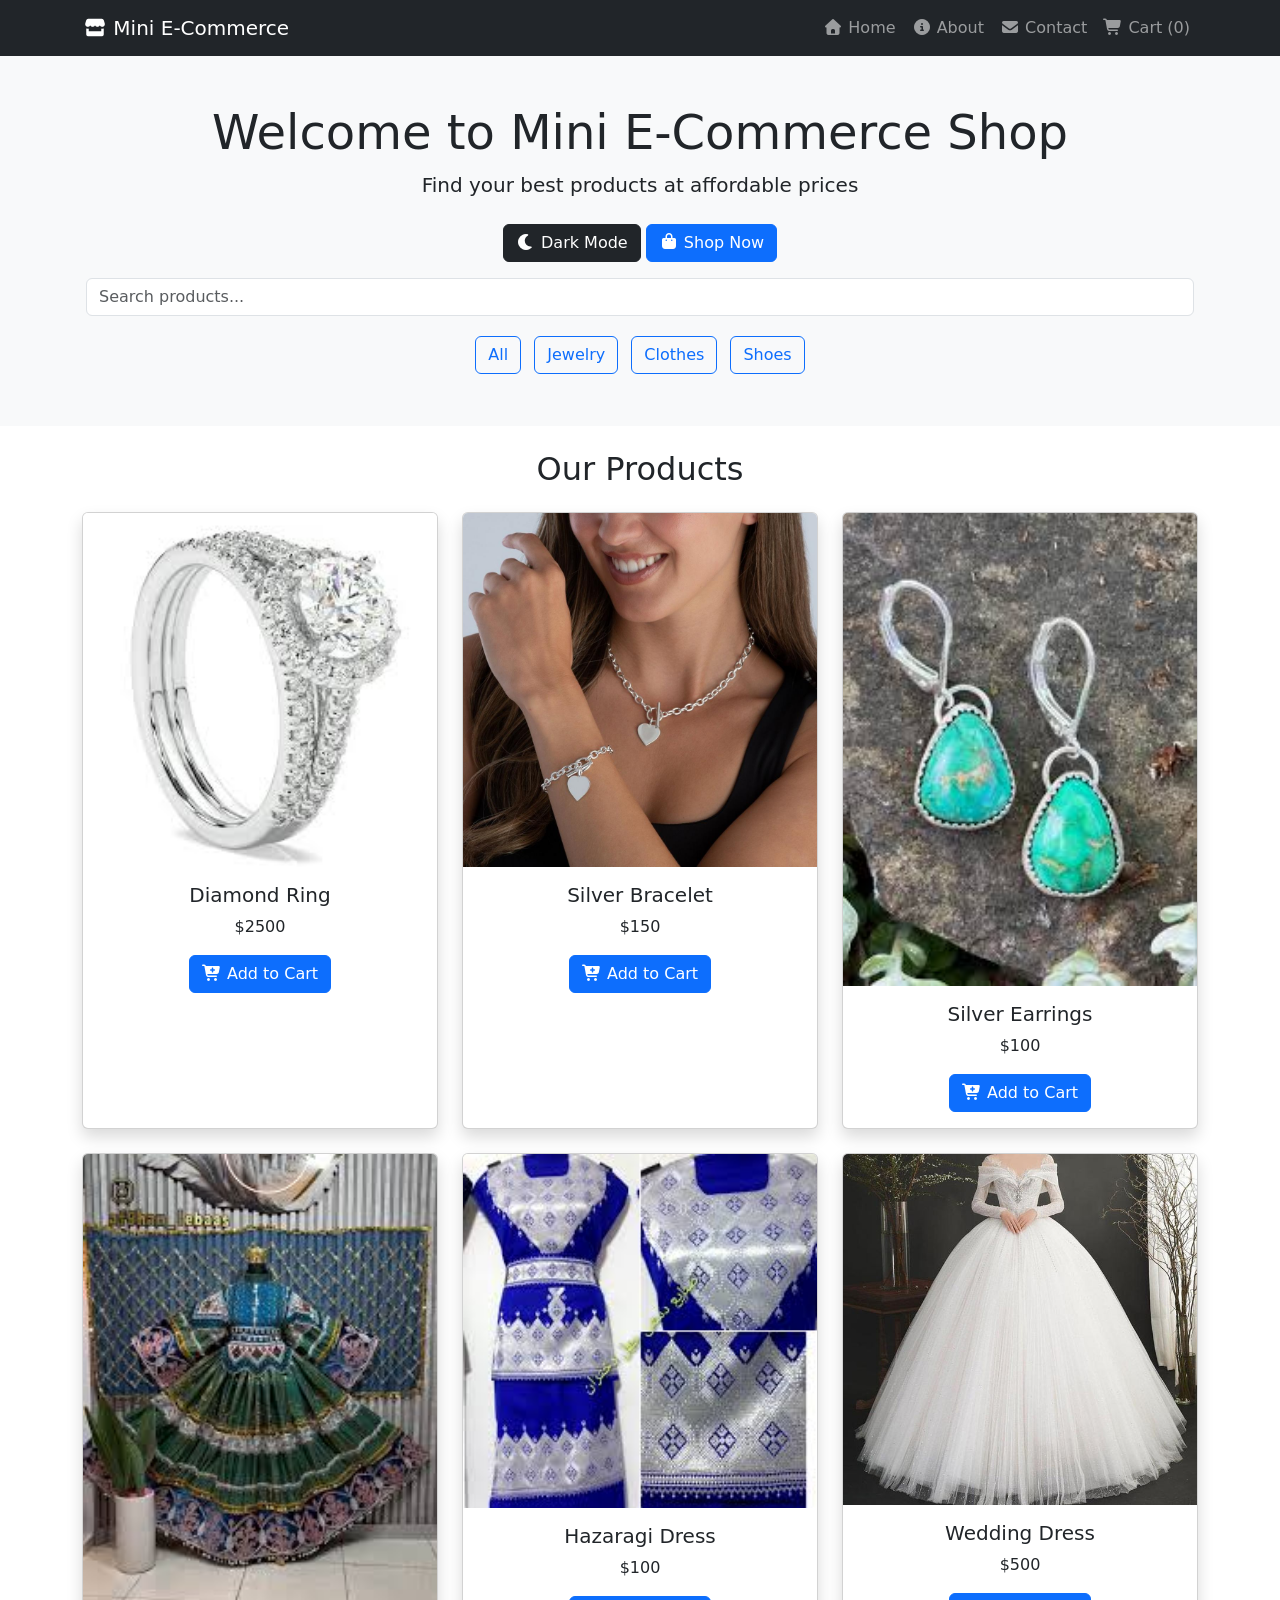
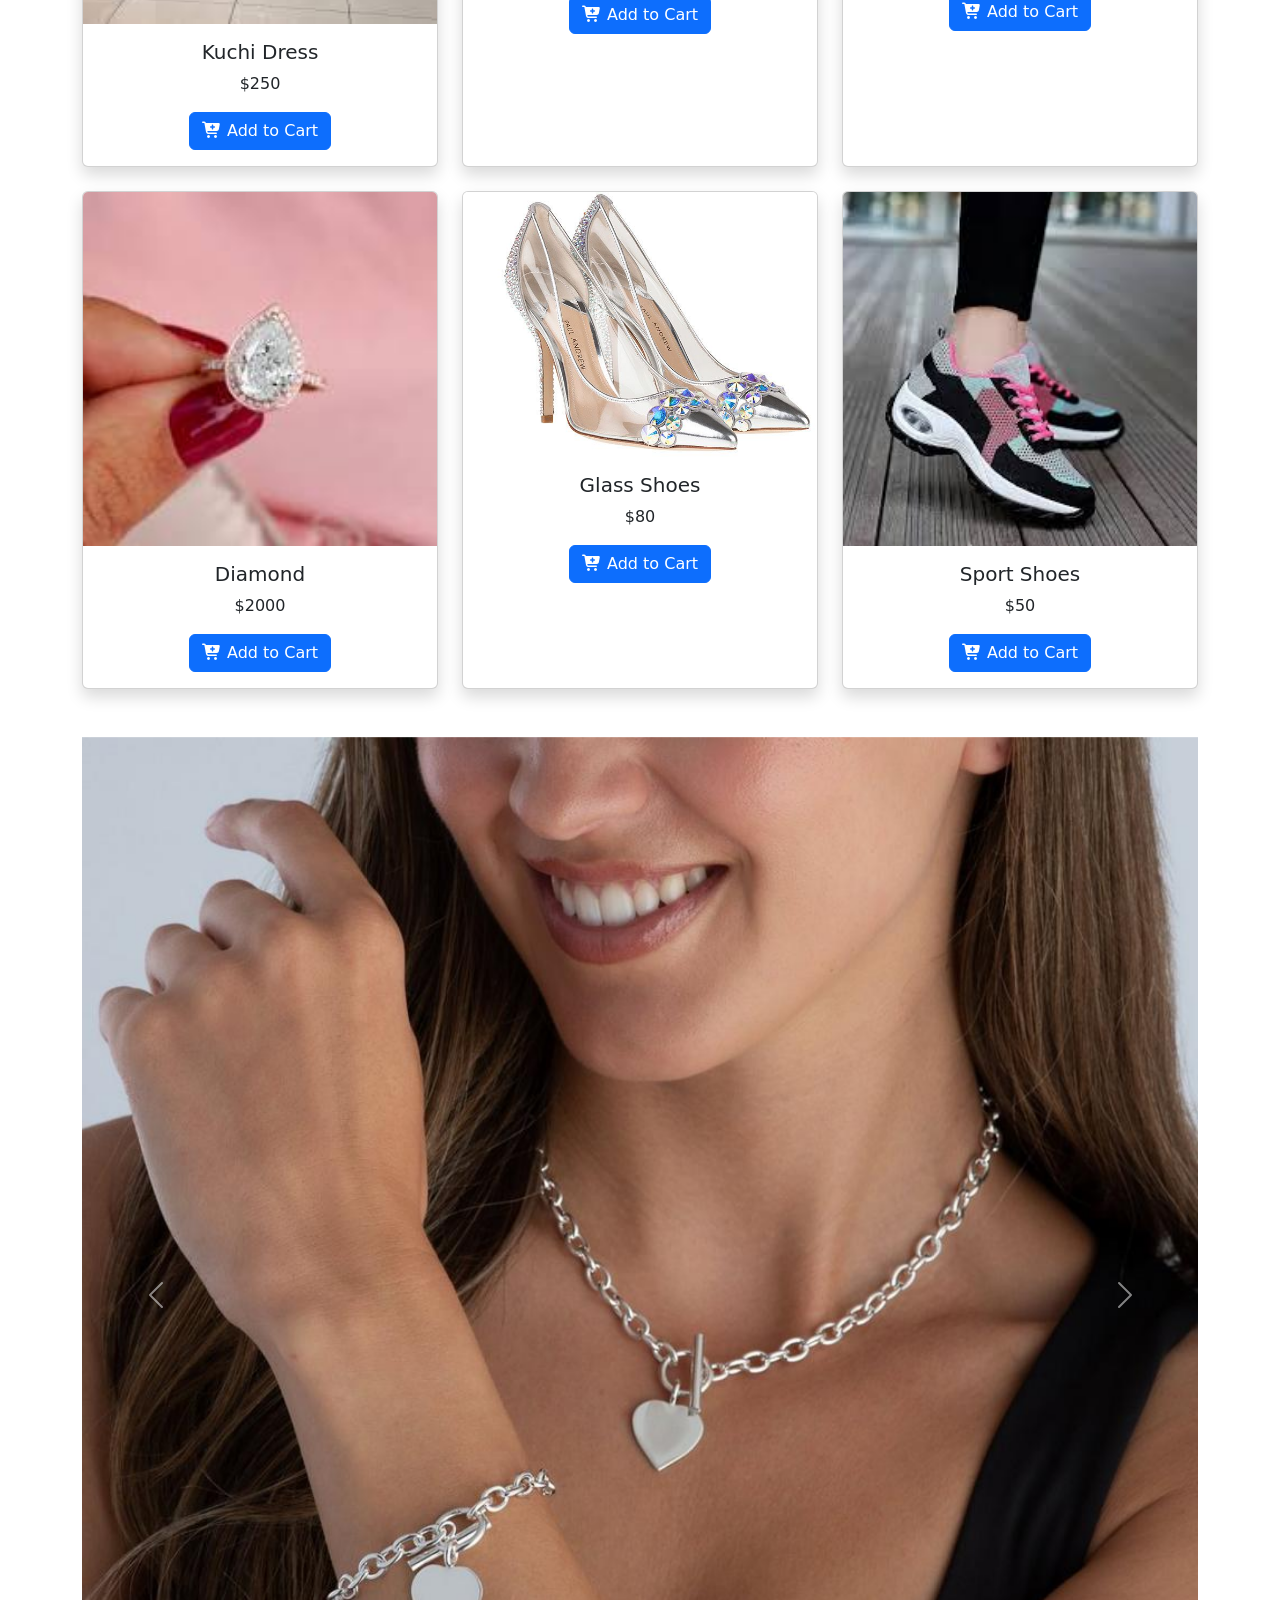
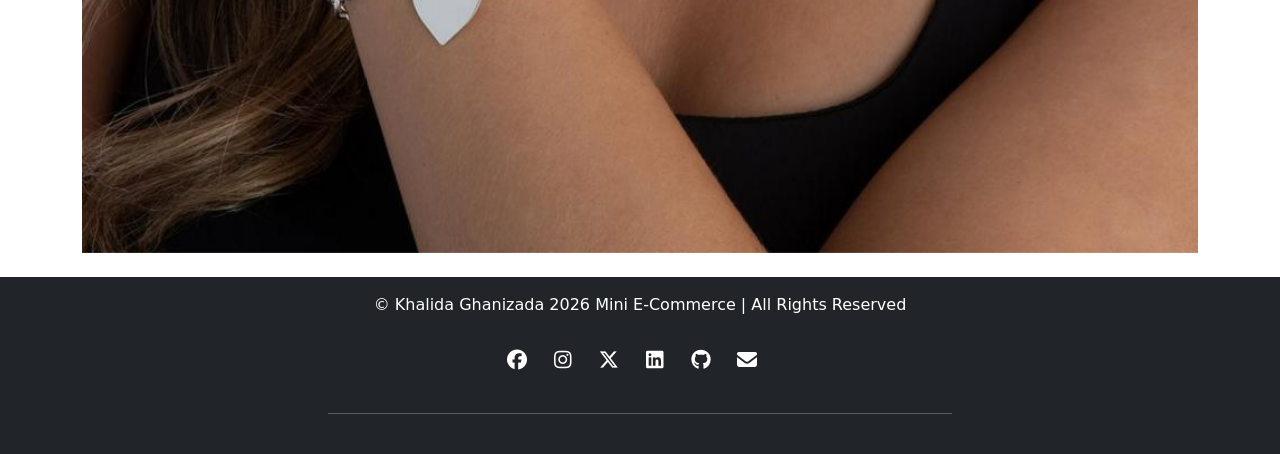
==== index.html @ 6096d461 "first commit" ====
<!DOCTYPE html>
<html lang="en">
<head>
    <meta charset="UTF-8">
    <meta name="viewport" content="width=device-width, initial-scale=1.0">
    <title>Mini E-Commerce Website (Online Shop)</title>
    <link rel="stylesheet" href="./css/style.css">
    <link rel="stylesheet" href="./bootstrap-5.3.8-dist/css/bootstrap.min.css">
    <link rel="stylesheet" href="./fontawesome/css/all.min.css">
</head>

<body>

<!-- Navbar -->
<nav class="navbar navbar-expand-lg navbar-dark bg-dark">
    <div class="container">
        <a class="navbar-brand" href="index.html">
            <i class="fas fa-store"></i> Mini E-Commerce
        </a>

        <button class="navbar-toggler" type="button" data-bs-toggle="collapse" data-bs-target="#navMenu">
            <span class="navbar-toggler-icon"></span>
        </button>

        <div class="collapse navbar-collapse" id="navMenu">
            <ul class="navbar-nav ms-auto">
                <li class="nav-item"><a class="nav-link" href="index.html"><i class="fas fa-home"></i> Home</a></li>
                <li class="nav-item"><a class="nav-link" href="about.html"><i class="fas fa-info-circle"></i> About</a></li>
                <li class="nav-item"><a class="nav-link" href="contact.html"><i class="fas fa-envelope"></i> Contact</a></li>
                <li class="nav-item"><a class="nav-link" href="cart.html"><i class="fas fa-shopping-cart"></i> Cart (<span id="cart-count">0</span>)</a></li>
            </ul>
        </div>
    </div>
</nav>

<!-- Main Content -->
<main>

<!-- Hero Section -->
<header class="text-center p-5 bg-light">
    <h1 class="display-5">Welcome to Mini E-Commerce Shop</h1>
    <p class="lead">Find your best products at affordable prices</p>

    <button onclick="toggleDarkMode()" class="btn btn-dark mt-2">
        <i class="fas fa-moon"></i> Dark Mode
    </button>

    <a href="#product-list" class="btn btn-primary mt-2">
        <i class="fas fa-shopping-bag"></i> Shop Now
    </a>

    <!-- Search -->
    <div class="container mt-3 px-3">
        <label for="search" class="visually-hidden">Search products</label>
        <input 
            type="text" 
            id="search" 
            class="form-control" 
            placeholder="Search products..." 
        >
    </div>

    <!-- Filter Buttons -->
    <div class="container text-center mt-3">
        <button class="btn btn-outline-primary m-1" onclick="filterProducts('all')">All</button>
        <button class="btn btn-outline-primary m-1" onclick="filterProducts('Jewelry')">Jewelry</button>
        <button class="btn btn-outline-primary m-1" onclick="filterProducts('clothes')">Clothes</button>
        <button class="btn btn-outline-primary m-1" onclick="filterProducts('shoes')">Shoes</button>
    </div>
</header>

<!-- Product Section -->
<section class="container mt-4">
    <h2 class="text-center mb-4">Our Products</h2>
    <div class="row" id="product-list"></div>
</section>

<!-- Carousel -->
<div id="carouselExample" class="carousel slide container mt-4" data-bs-ride="carousel">
    
    <div class="carousel-inner">
        <div class="carousel-item active">
            <img src="./images/Bracelet.jpg" class="d-block w-100 img-fluid" alt="Bracelet">
        </div>
        <div class="carousel-item">
            <img src="./images/Earring.jpg" class="d-block w-100 img-fluid" alt="Earring">
        </div>
        <div class="carousel-item">
            <img src="./images/Ring.jpg" class="d-block w-100 img-fluid" alt="Ring">
        </div>
        <div class="carousel-item">
            <img src="./images/Diamond.jpg" class="d-block w-100 img-fluid" alt="Diamond">
        </div>
        <div class="carousel-item">
            <img src="./images/Hazaragi Dress.jpg" class="d-block w-100 img-fluid" alt="Clothing traditional dress">
        </div>
        <div class="carousel-item">
            <img src="./images/Kuchi Dress.jpg" class="d-block w-100 img-fluid" alt="Afghani Kuchi Dress">
        </div>
        <div class="carousel-item">
            <img src="./images/Wedding Dress.jpg" class="d-block w-100 img-fluid" alt="Wedding Dress">
        </div>
        <div class="carousel-item">
            <img src="./images/Silver bracelet.jpg" class="d-block w-100 img-fluid" alt="Silver Bracelet">
        </div>
        <div class="carousel-item">
            <img src="./images/Glass Shoes.jpg" class="d-block w-100 img-fluid" alt="Glass Shoes">
        </div>
        <div class="carousel-item">
            <img src="./images/Sport Shoes.jpg" class="d-block w-100 img-fluid" alt=" Sport Shoes">
        </div>
        </div>

    <!-- Controls -->
    <button class="carousel-control-prev" type="button" data-bs-target="#carouselExample" data-bs-slide="prev">
        <span class="carousel-control-prev-icon"></span>
    </button>

    <button class="carousel-control-next" type="button" data-bs-target="#carouselExample" data-bs-slide="next">
        <span class="carousel-control-next-icon"></span>
    </button>

</div>

</main>

<!-- Footer -->
<footer class="bg-dark text-white text-center p-3 mt-4">
    <p>&copy; Khalida Ghanizada 2026 Mini E-Commerce | All Rights Reserved</p>

    <div class="text-center py-3">
        <a href="https://www.facebook.com/Khalida.Ghanizada" class="text-white me-3"><i class="fab fa-facebook fa-lg"></i></a>
        <a href="https://www.instagram.com/khalida.ghanizada/" class="text-white me-3"><i class="fab fa-instagram fa-lg"></i></a>
        <a href="https://x.com/Khalida_Ghani" class="text-white me-3"><i class="fab fa-x-twitter fa-lg"></i></a>
        <a href="https://www.linkedin.com/in/khalida-ghanizada-866a4b153/" class="text-white me-3"><i class="fab fa-linkedin fa-lg"></i></a>
        <a href="https://github.com/khalida-ghanizada" class="text-white me-3"><i class="fab fa-github fa-lg"></i></a>
        <a href="mailto:khalida.ghanizada@gmail.com" class="text-white me-3"><i class="fas fa-envelope fa-lg"></i></a>
    </div>

    <hr class="my-4 w-50 mx-auto">
</footer>

<!-- Scripts -->
<script src="./js/script.js"></script>
<script src="./bootstrap-5.3.8-dist/js/bootstrap.bundle.min.js"></script>

</body>
</html>
---- css/style.css ----
body {
  transition: 0.3s;
}

.dark-mode {
  background-color: #121212;
  color: #ffffff;
}

.dark-mode .card {
  background-color: #1e1e1e;
}

.dark-mode .navbar {
  background-color: #000 !important;
}
section {
    animation: fadeIn 1s ease-in;
}
form input, form textarea {
    transition: 0.3s;
}

form input:focus, form textarea:focus {
    border-color: #0d6efd;
    box-shadow: 0 0 5px rgba(13,110,253,0.5);
}

.product-card {
  border: 1px solid #ddd;
  padding: 15px;
  margin: 10px;
  border-radius: 10px;
  text-align: center;
}

.product-card img {
  width: 100%;
  height: 150px;
  object-fit: cover;
}
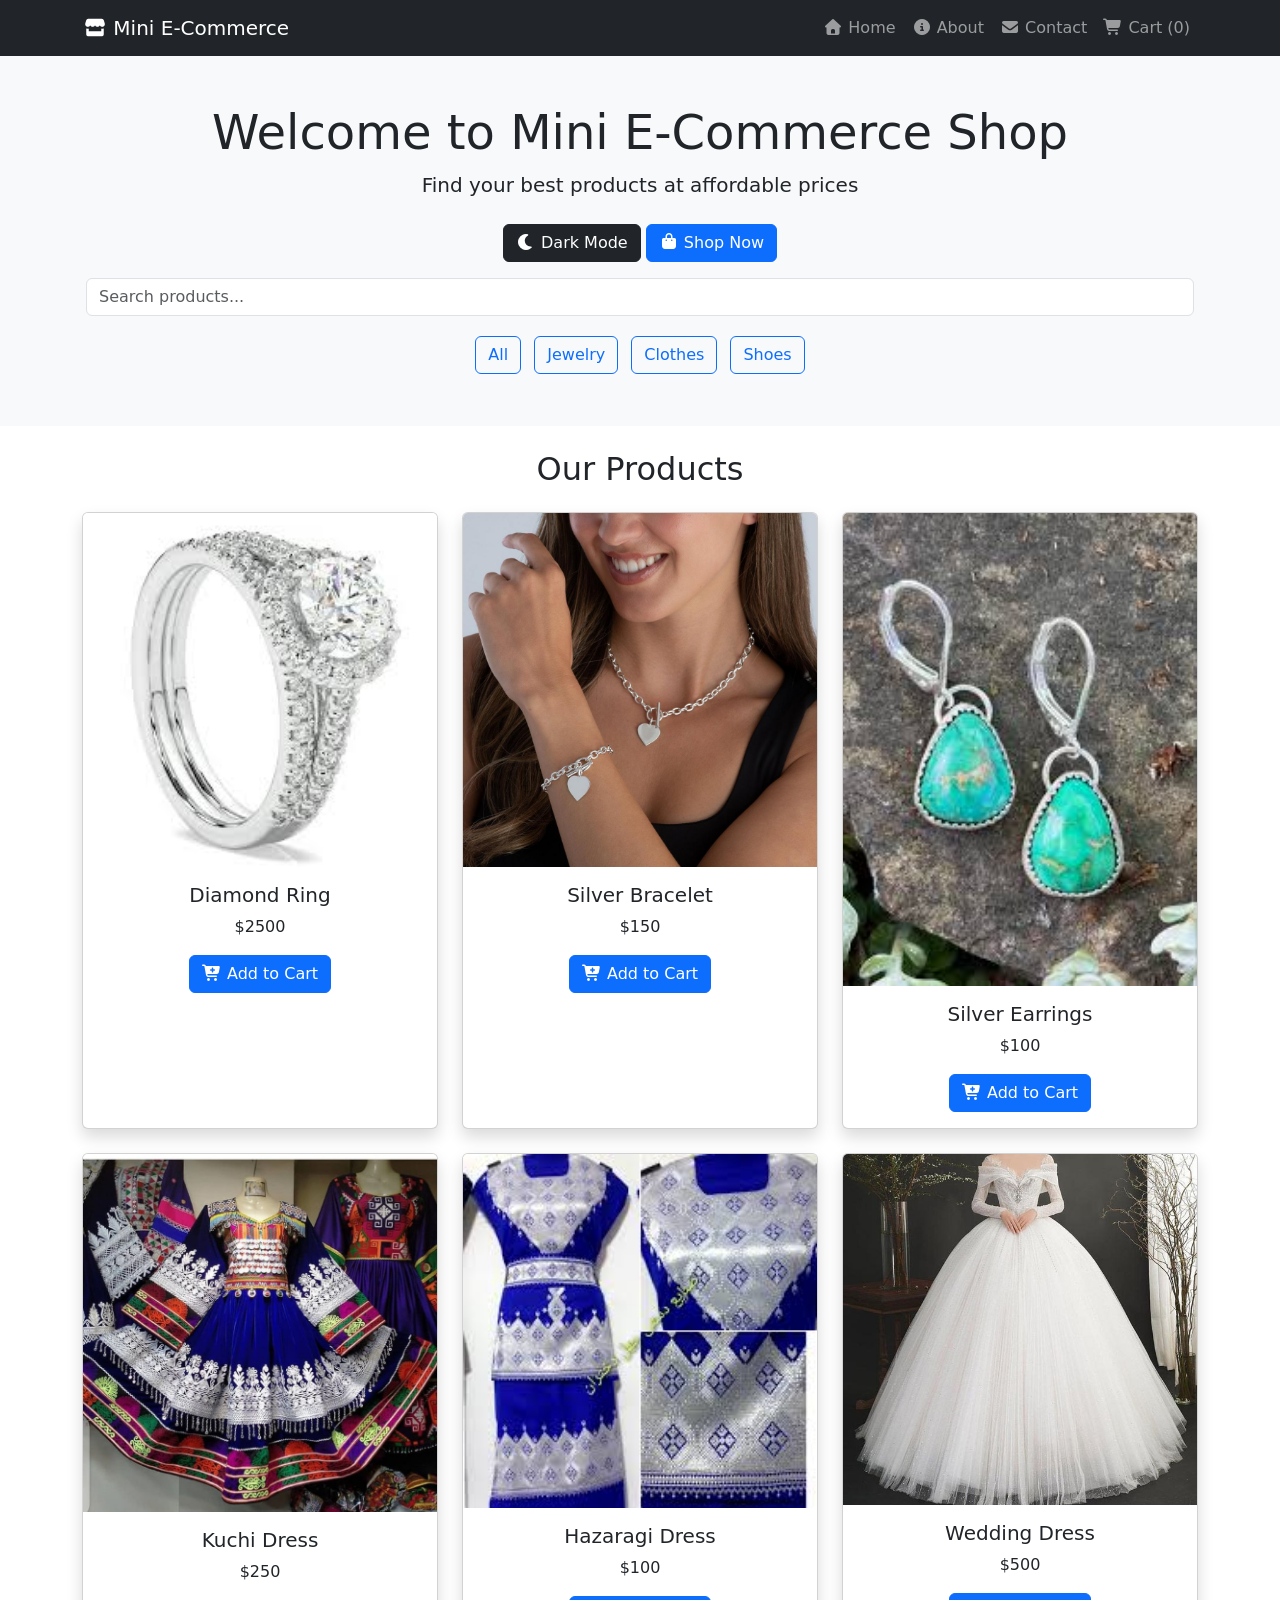
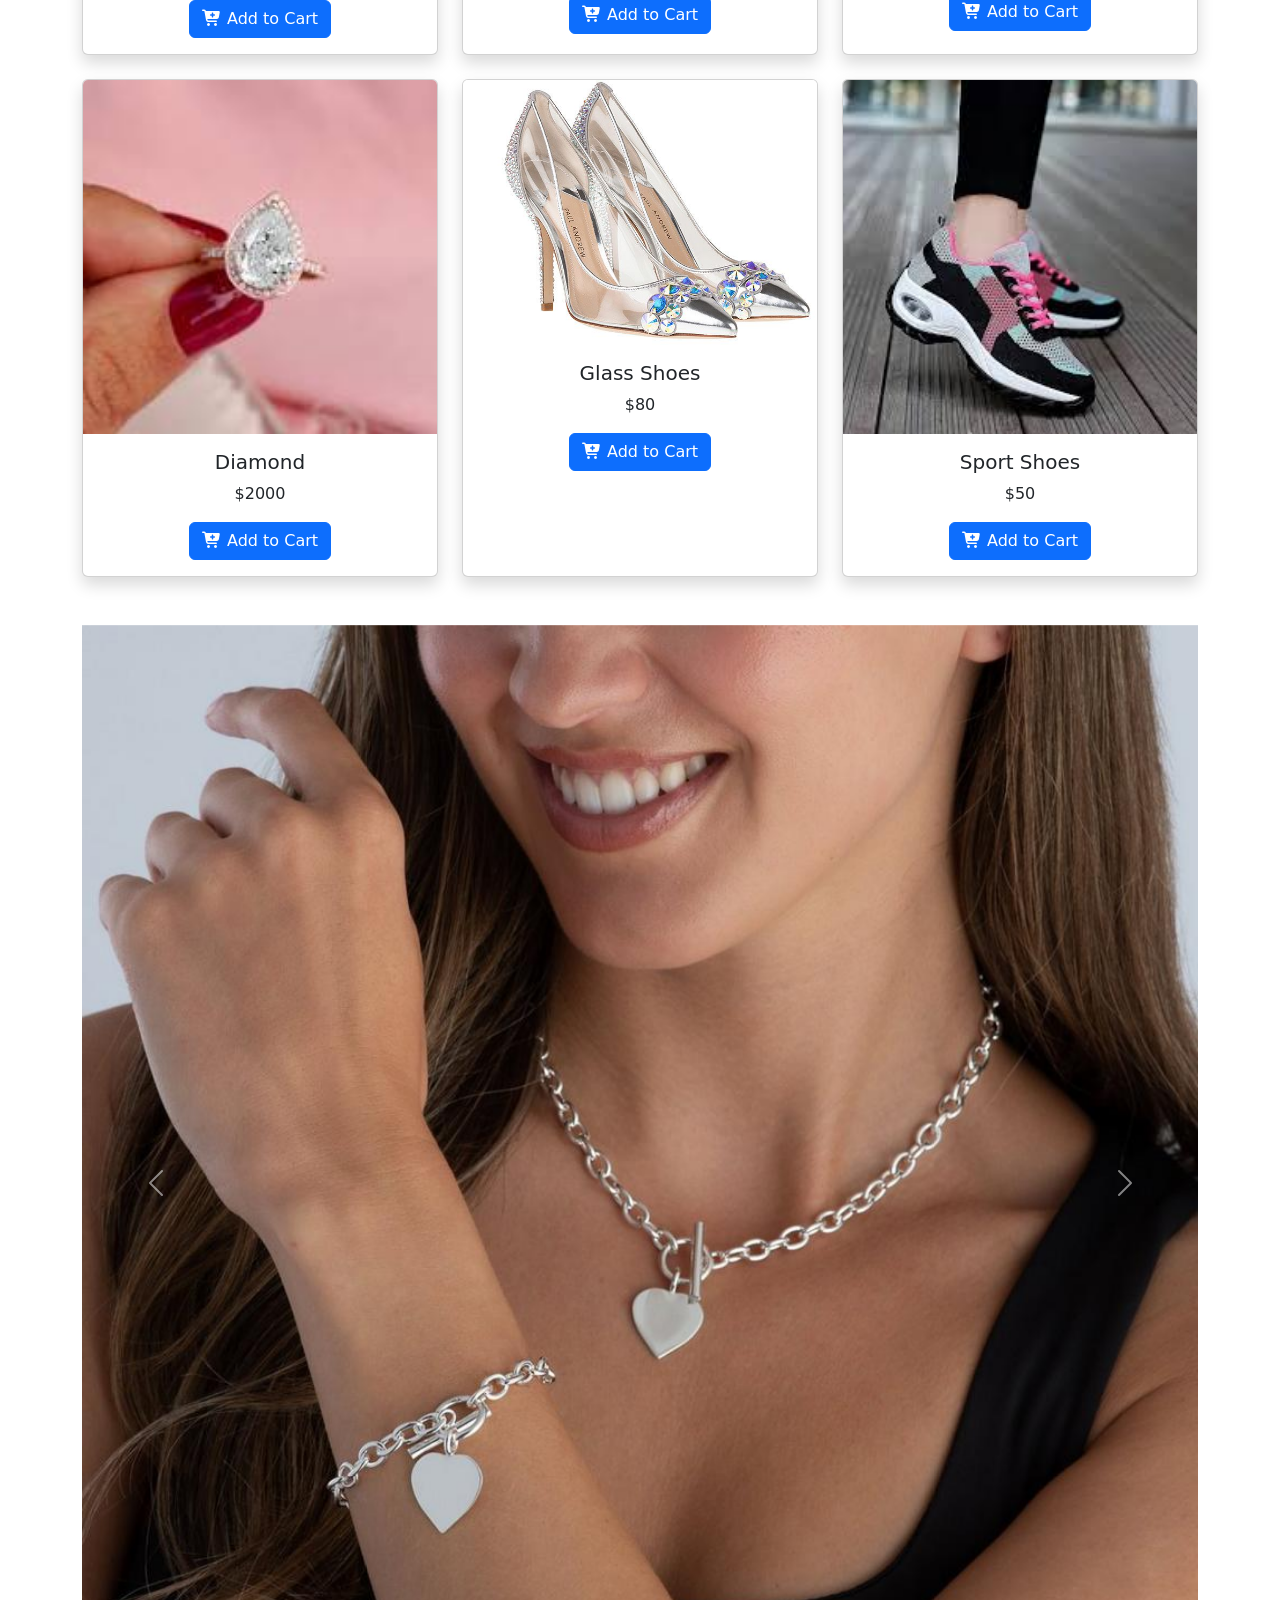
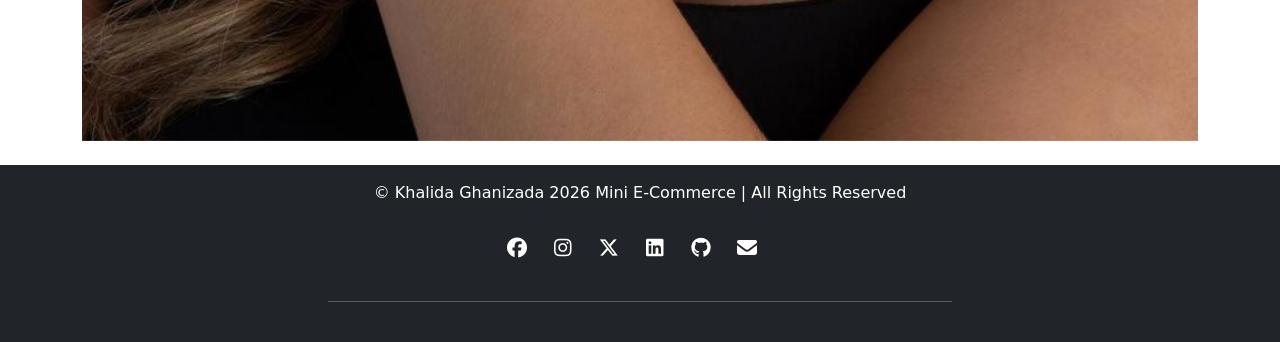
==== commit bdaf031e: "Mini-E-Commerce-Website (Online Shop)" ====
--- a/index.html
+++ b/index.html
@@ -49,8 +49,8 @@
         <i class="fas fa-shopping-bag"></i> Shop Now
     </a>
 
-    <!-- Search -->
-    <div class="container mt-3 px-3">
+    <!-- Search Section -->
+       <div class="container mt-3 px-3">
         <label for="search" class="visually-hidden">Search products</label>
         <input 
             type="text" 
@@ -111,7 +111,7 @@
         </div>
         </div>
 
-    <!-- Controls -->
+    <!-- Controls Button -->
     <button class="carousel-control-prev" type="button" data-bs-target="#carouselExample" data-bs-slide="prev">
         <span class="carousel-control-prev-icon"></span>
     </button>
@@ -124,7 +124,7 @@
 
 </main>
 
-<!-- Footer -->
+<!-- Footer Section -->
 <footer class="bg-dark text-white text-center p-3 mt-4">
     <p>&copy; Khalida Ghanizada 2026 Mini E-Commerce | All Rights Reserved</p>
 
